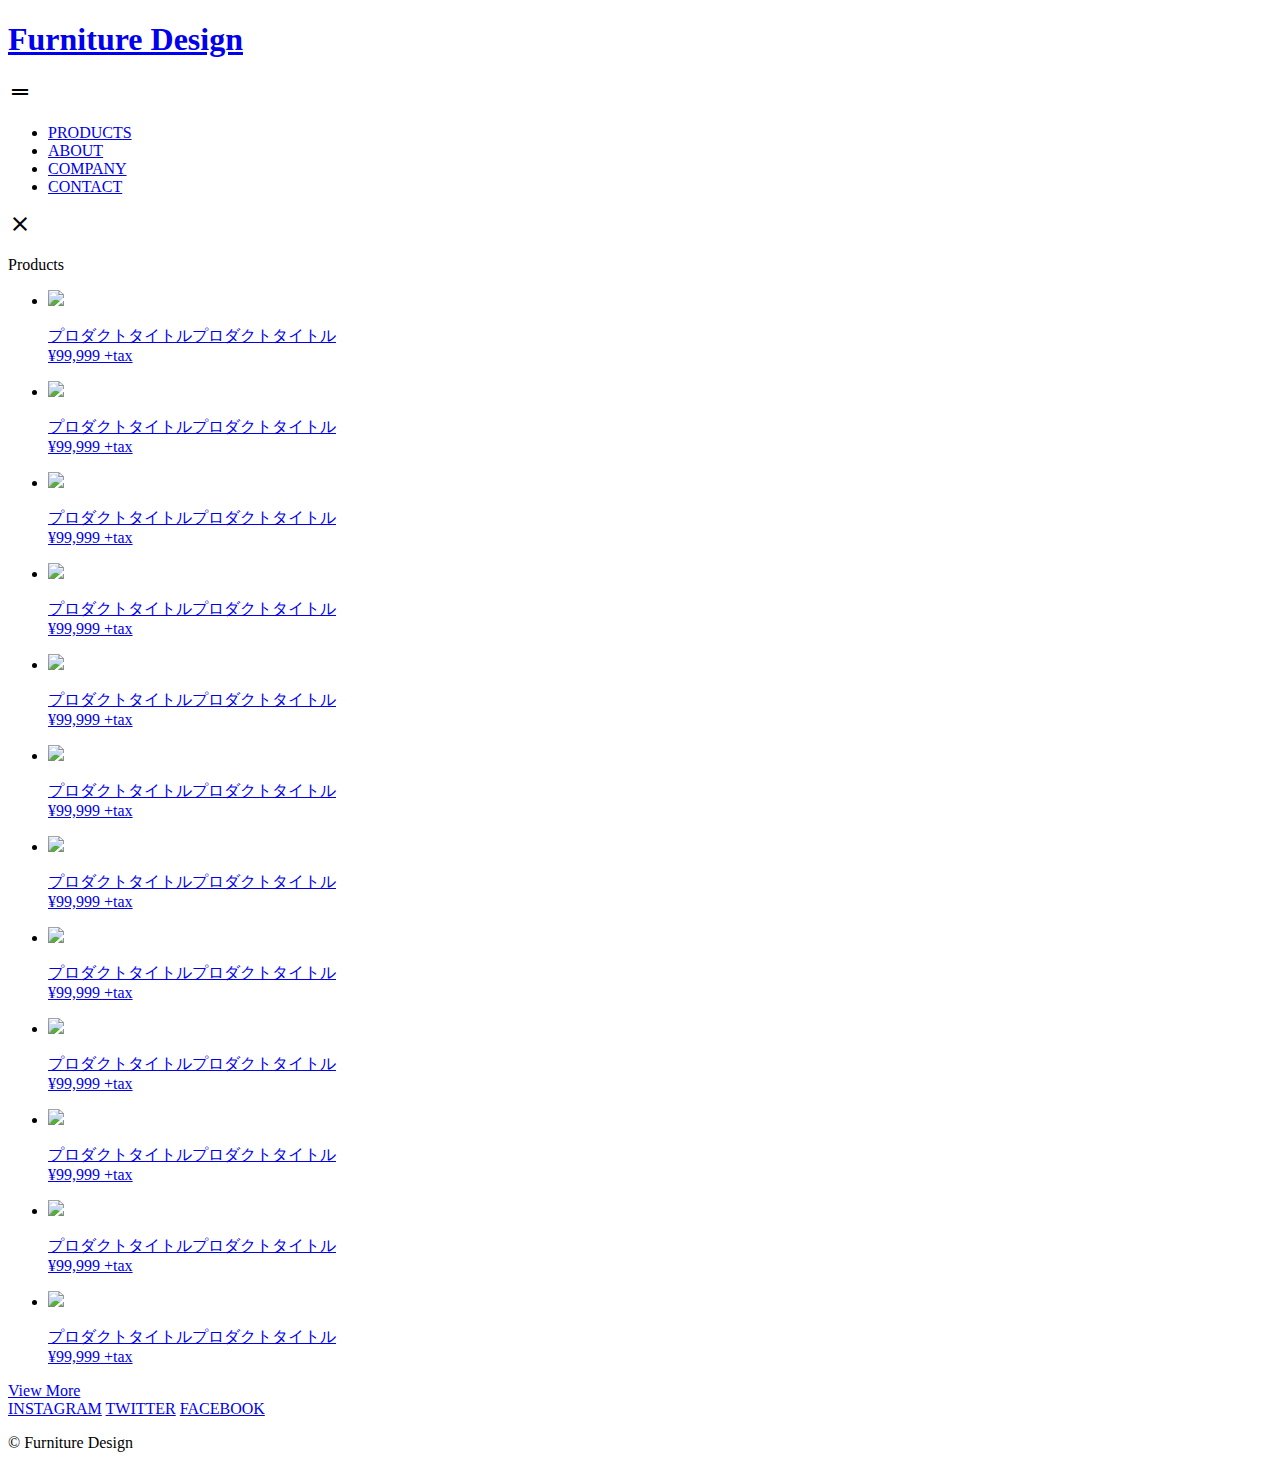
==== index.html @ 709ca986 "Create index.html" ====
<!DOCTYPE html>
<html lang="ja">
<head>
  <meta charset="UTF-8">
  <meta http-equiv="X-UA-Compatible" content="IE=edge">
  <meta name="viewport" content="width=device-width, initial-scale=1.0">
  <title>Document</title><link rel="stylesheet" href="css/style.css">
  <link href="https://fonts.googleapis.com/icon?family=Material+Icons"
      rel="stylesheet">
</head>
<body>
  <div class='container'>
    <header>
      <div class='header-menu'>
        <h1><a href="index.html">Furniture Design</a></h1>
        <span class="material-icons" id='open'>
            drag_handle
        </span>
      </div>
      <div class='ura'>
        <ul>
          <li><a href="products.html">PRODUCTS</a></li>
          <li><a href="about.html">ABOUT</a></li>
          <li><a href="company.html">COMPANY</a></li>
          <li><a href="mailto:info@example.com">CONTACT</a></li>
        </ul>
        <span class="material-icons" id='close'>
          close
        </span>
      </div>
    </header> 
    <div class='overlay'></div>
    <main>
      <p>Products</p>
      <div class='item-image'>
        <ul>
          <li>
            <a href="products.html">
              <img src="img/item1.jpeg">
              <p>プロダクトタイトルプロダクトタイトル<br>¥99,999 +tax</p>
            </a>
          </li>
          <li>
            <a href="#">
              <img src="img/item2.jpeg">
              <p>プロダクトタイトルプロダクトタイトル<br>¥99,999 +tax</p>
            </a>
          </li>
          <li>
            <a href="#">
              <img src="img/item3.jpeg">
              <p>プロダクトタイトルプロダクトタイトル<br>¥99,999 +tax</p>
            </a>
          </li>
          <li>
            <a href="#">
              <img src="img/item4.jpeg">
              <p>プロダクトタイトルプロダクトタイトル<br>¥99,999 +tax</p>
            </a>
          </li>
          <li>
            <a href="#">
              <img src="img/item5.jpeg">
              <p>プロダクトタイトルプロダクトタイトル<br>¥99,999 +tax</p>
            </a>
          </li>
          <li>
            <a href="#">
              <img src="img/item6.jpeg">
              <p>プロダクトタイトルプロダクトタイトル<br>¥99,999 +tax</p>
            </a>
          </li>
          <li>
            <a href="#">
              <img src="img/item7.jpeg">
              <p>プロダクトタイトルプロダクトタイトル<br>¥99,999 +tax</p>
            </a>
          </li>
          <li>
            <a href="#">
              <img src="img/item8.jpeg">
              <p>プロダクトタイトルプロダクトタイトル<br>¥99,999 +tax</p>
            </a>
          </li>
          <li>
            <a href="#">
              <img src="img/item9.jpeg">
              <p>プロダクトタイトルプロダクトタイトル<br>¥99,999 +tax</p>
            </a>
          </li>
          <li>
            <a href="#">
              <img src="img/item10.jpeg">
              <p>プロダクトタイトルプロダクトタイトル<br>¥99,999 +tax</p>
            </a>
          </li>
          <li>
            <a href="#">
              <img src="img/item11.jpeg">
              <p>プロダクトタイトルプロダクトタイトル<br>¥99,999 +tax</p>
            </a>
          </li>
          <li>
            <a href="#">
              <img src="img/item12.jpeg">
              <p>プロダクトタイトルプロダクトタイトル<br>¥99,999 +tax</p>
            </a>
          </li>
        </ul>
      </div>
      <a class='return' href="products.html">View More</a>
    </main>
    <footer>
      <div class='sns'>
        <a href="https://www.instagram.com/" target="_blank">INSTAGRAM</a>
        <a href="https://twitter.com/" target="_blank">TWITTER</a>
        <a href="https://www.facebook.com/" target="_blank">FACEBOOK</a>
      </div>
      <p>© Furniture Design</p>
    </footer>
  </div>
  <script src="https://code.jquery.com/jquery-3.6.0.min.js" integrity="sha256-/xUj+3OJU5yExlq6GSYGSHk7tPXikynS7ogEvDej/m4=" crossorigin="anonymous"></script>
  <script src='js/main.js'></script>
</body>
</html>
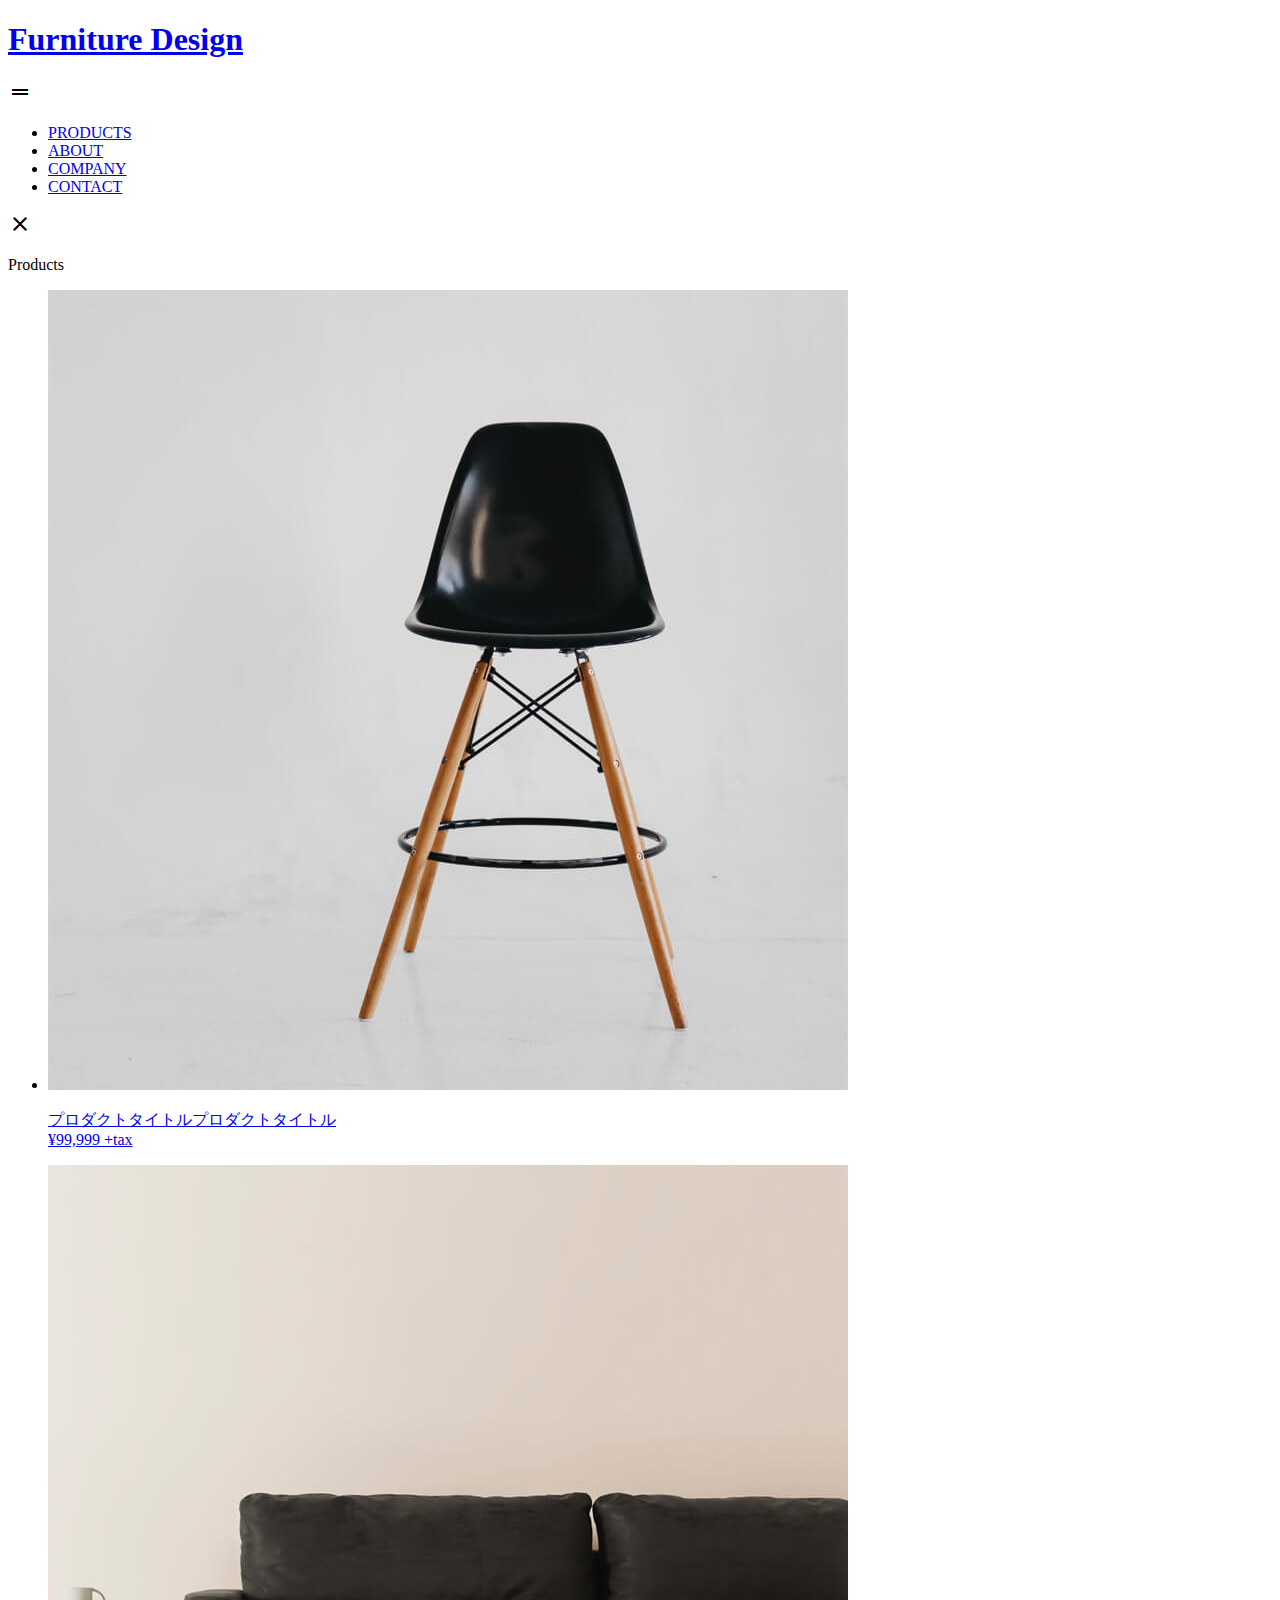
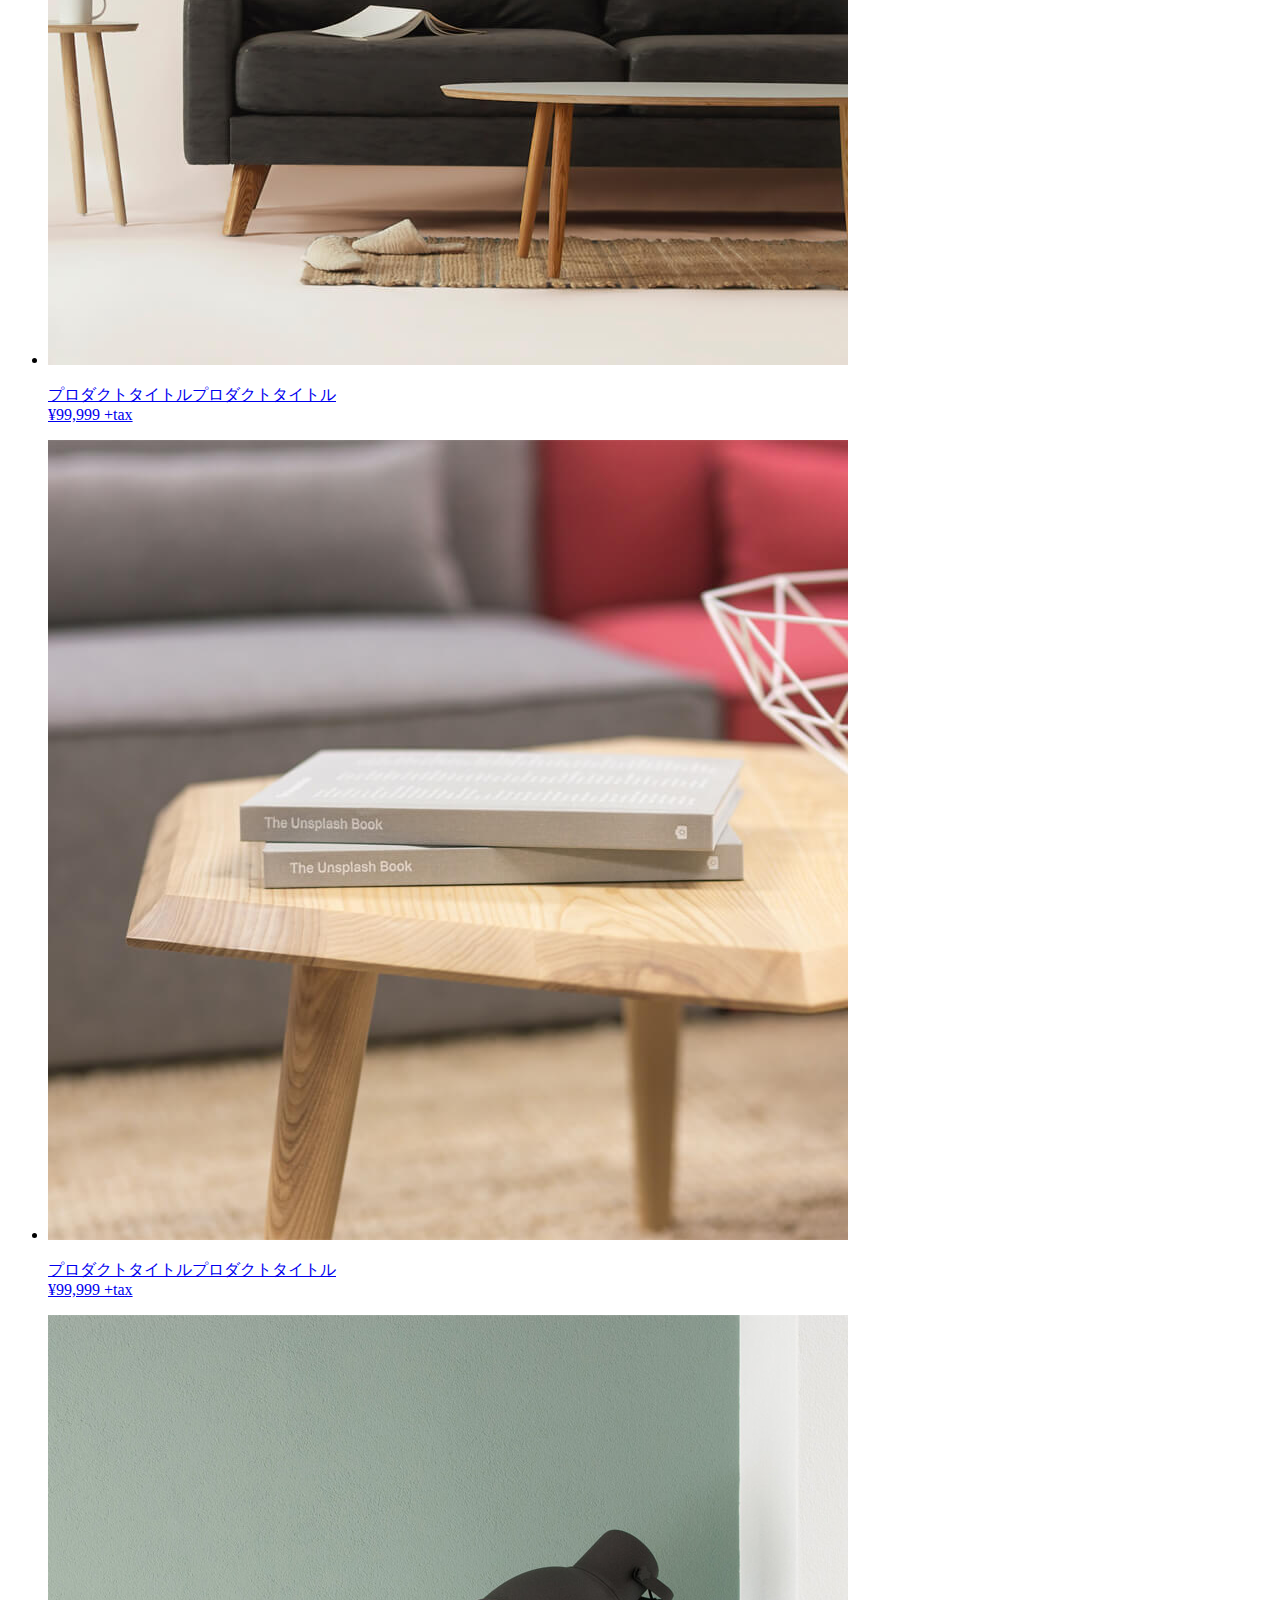
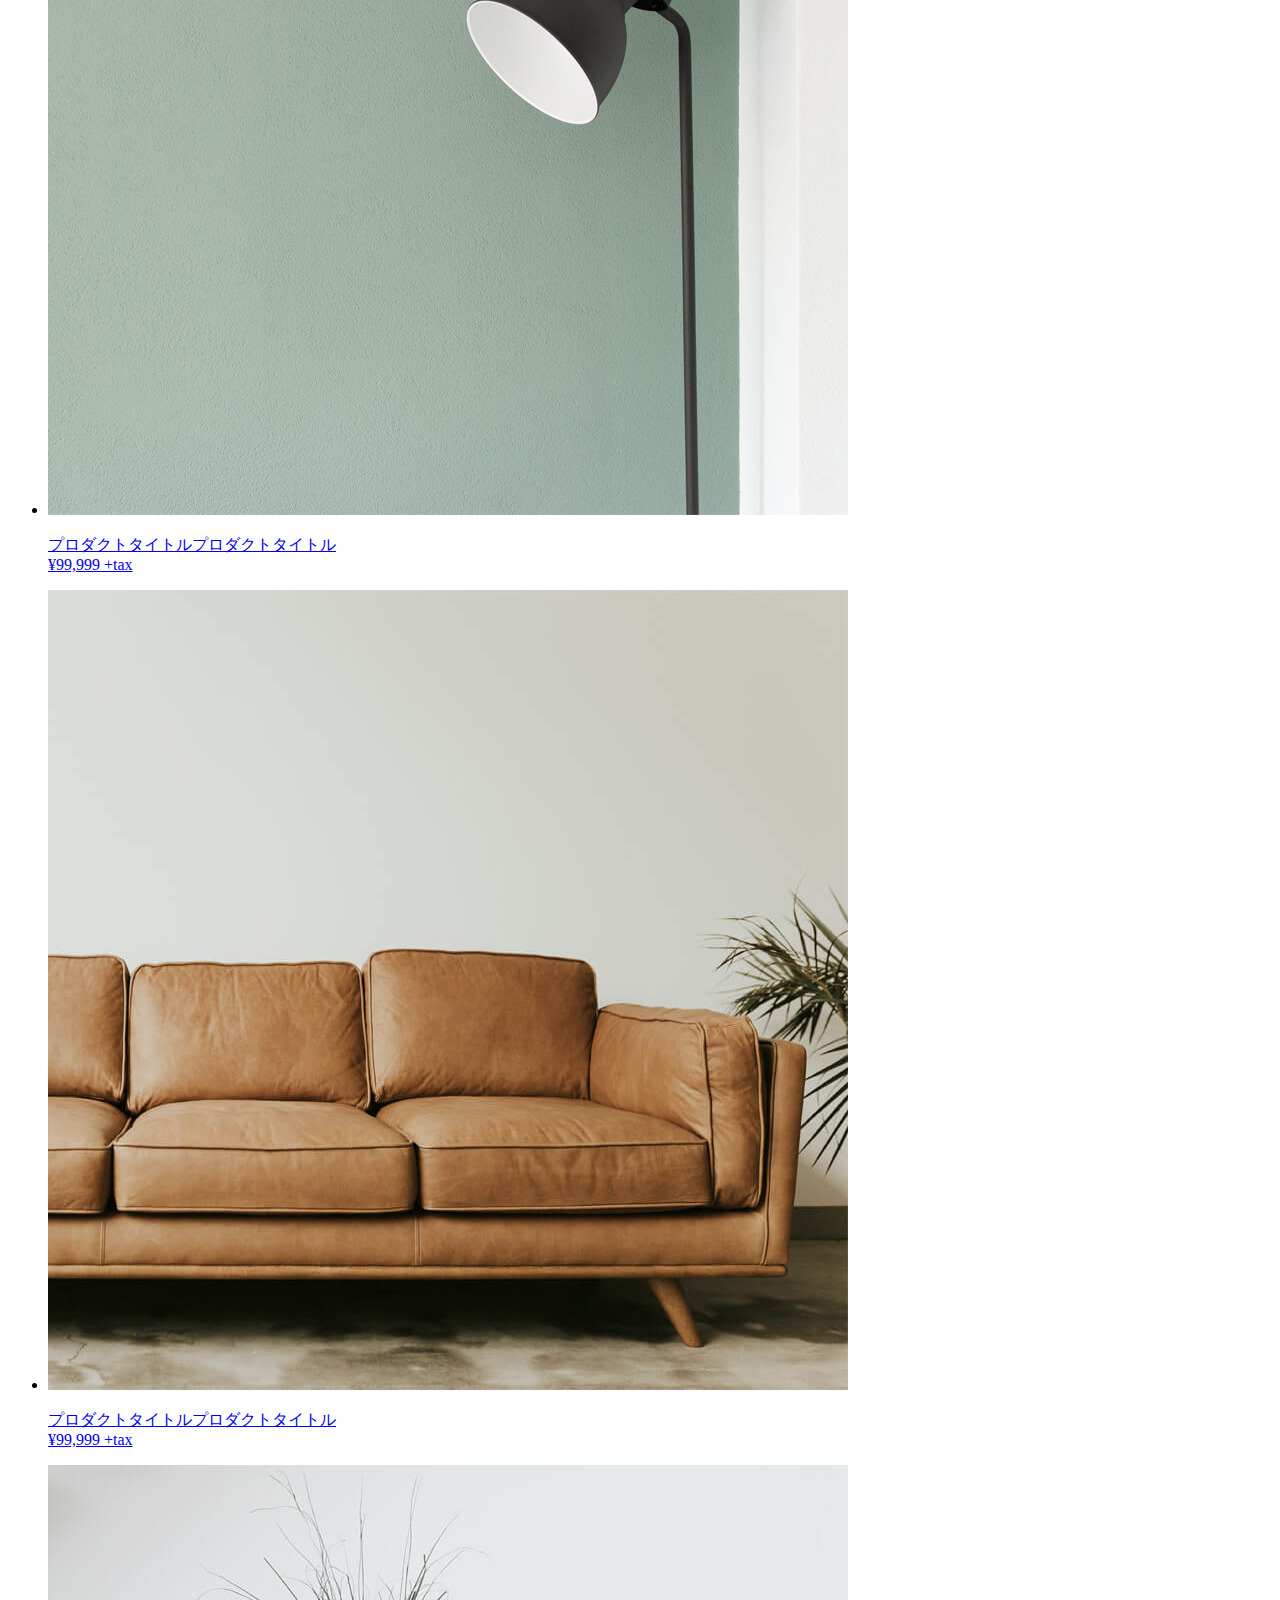
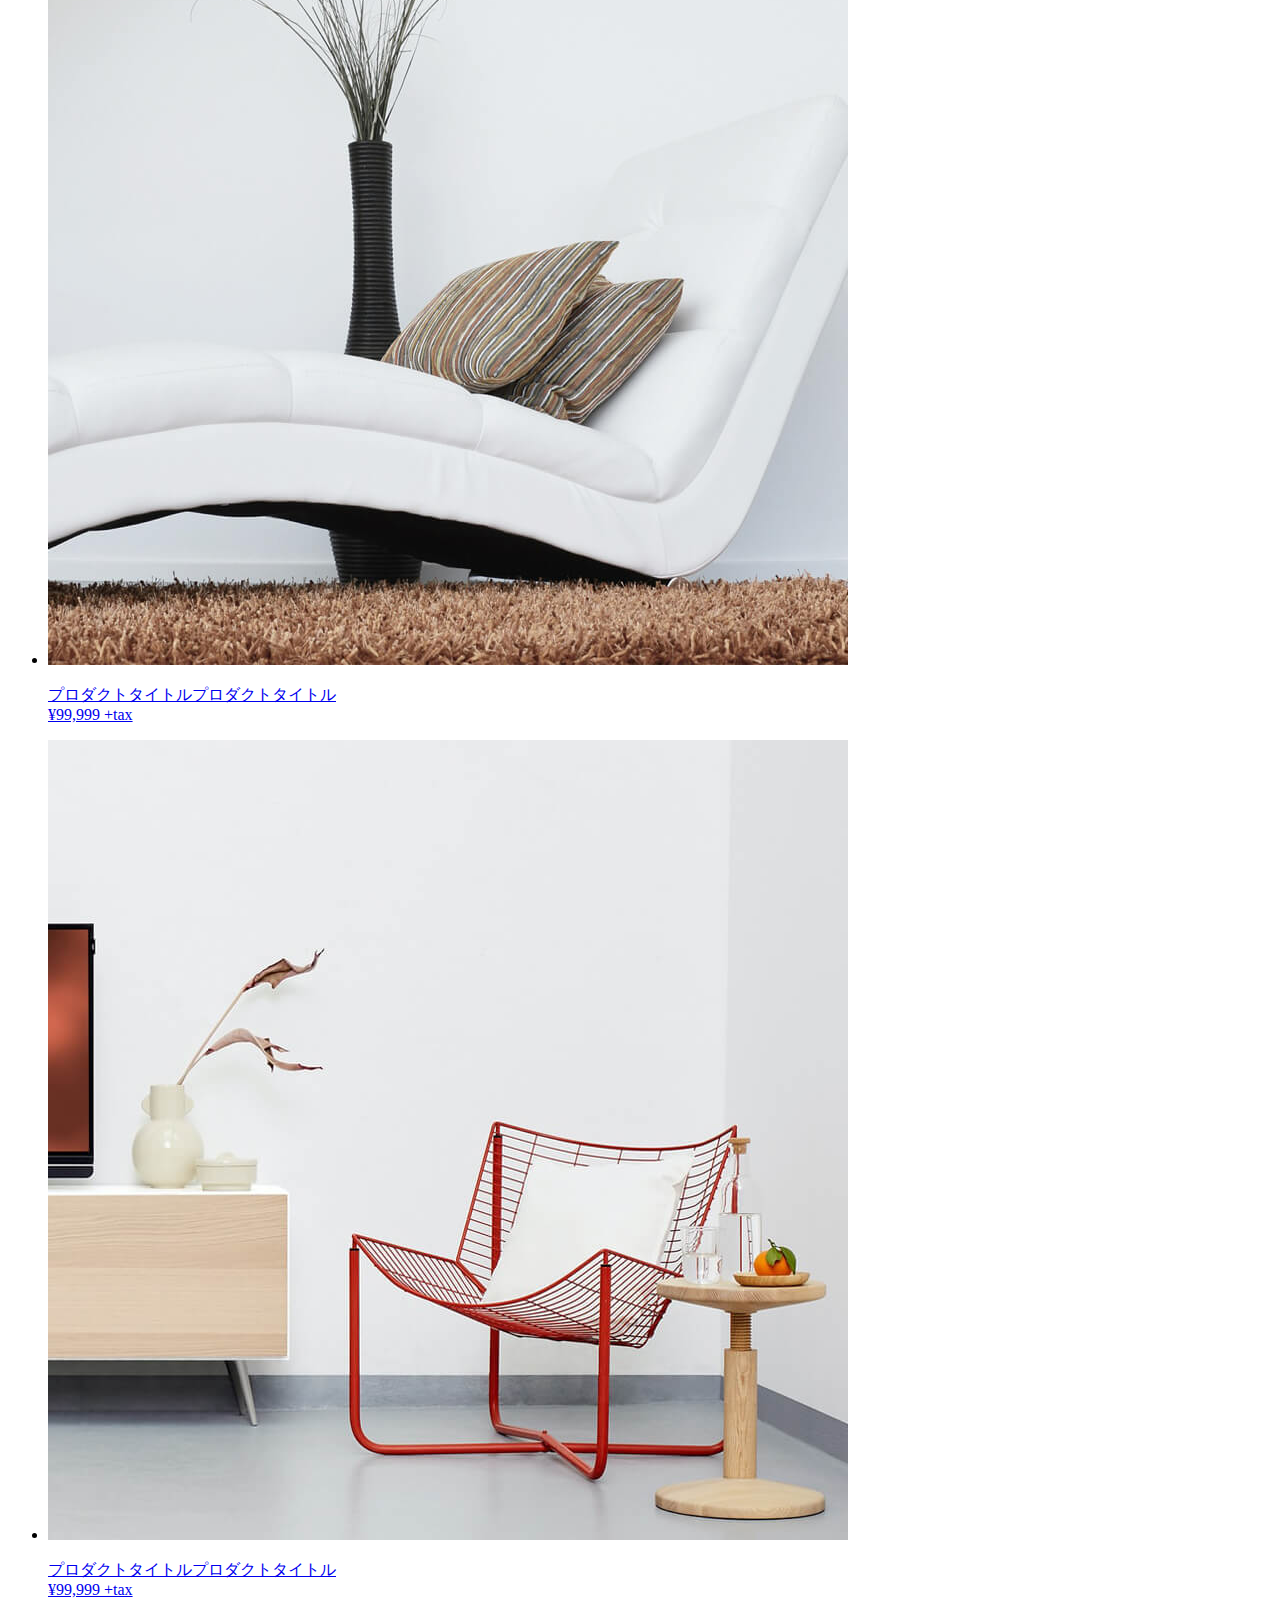
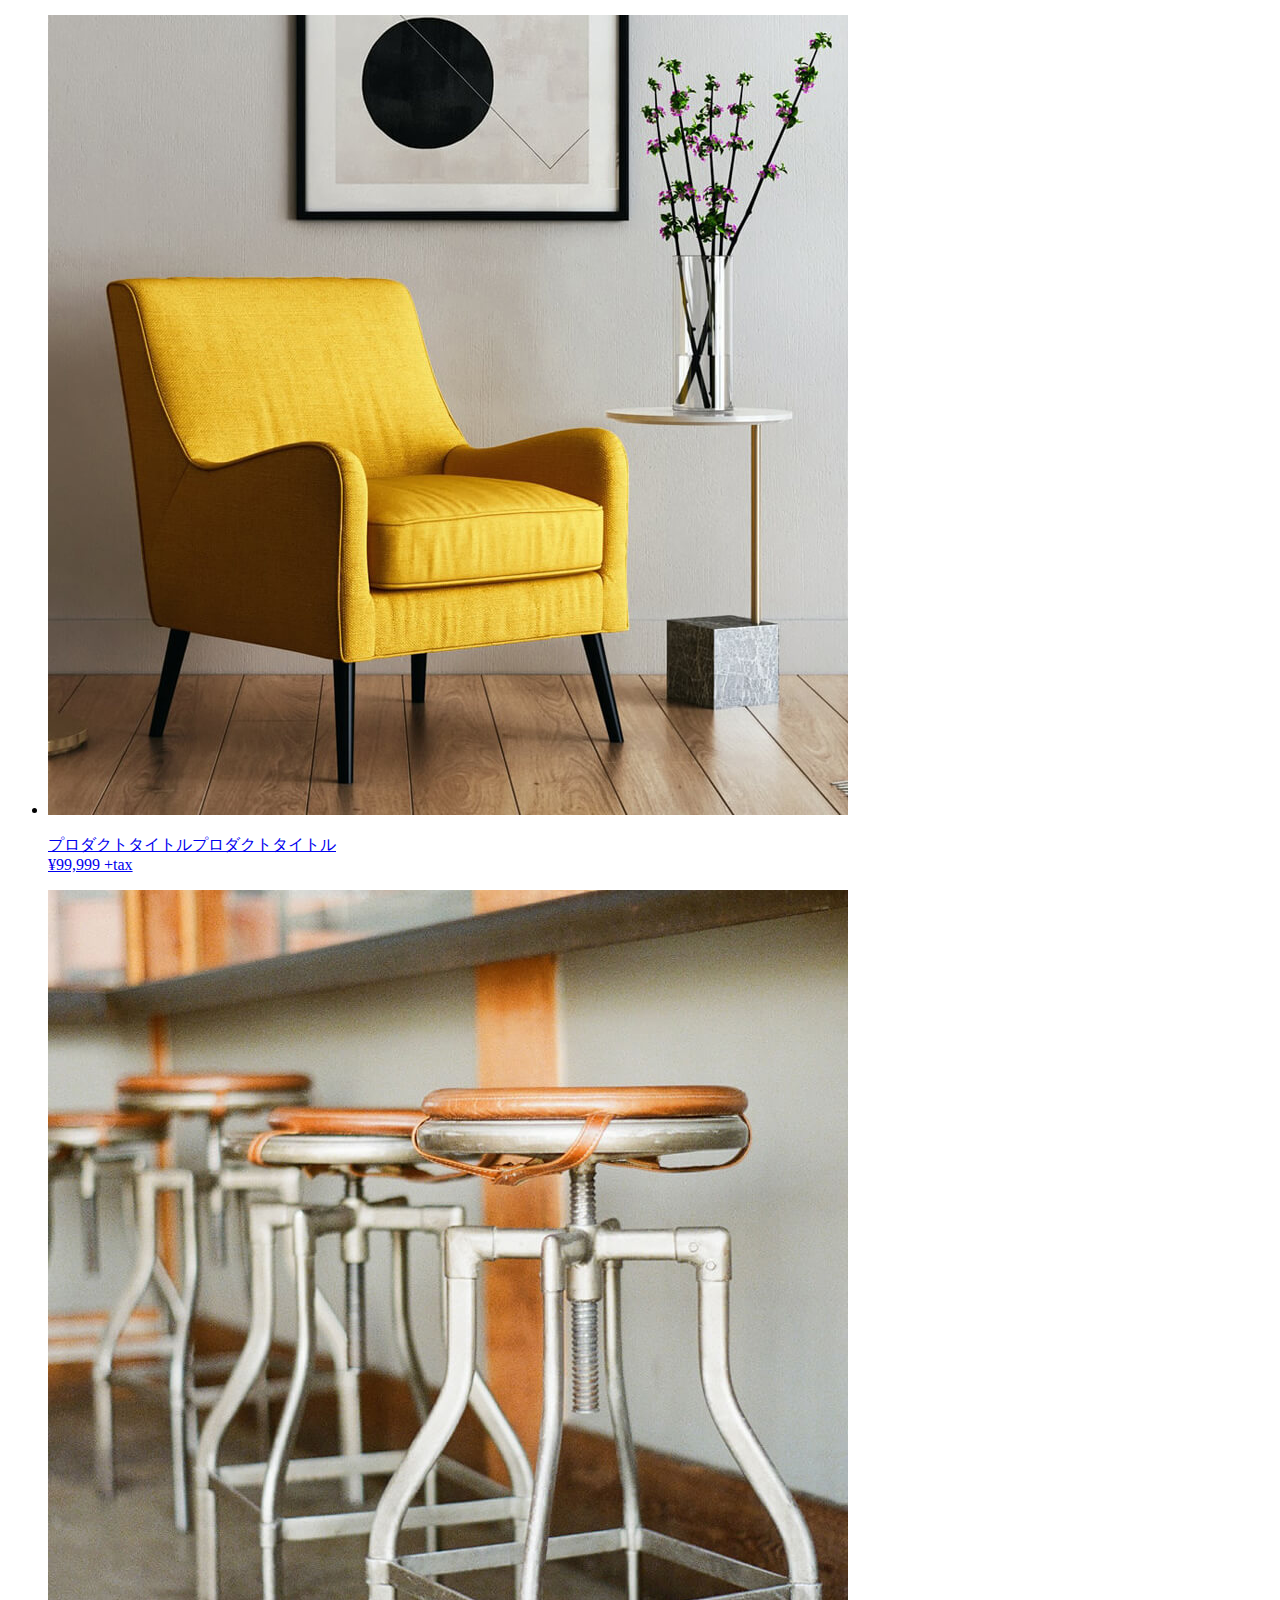
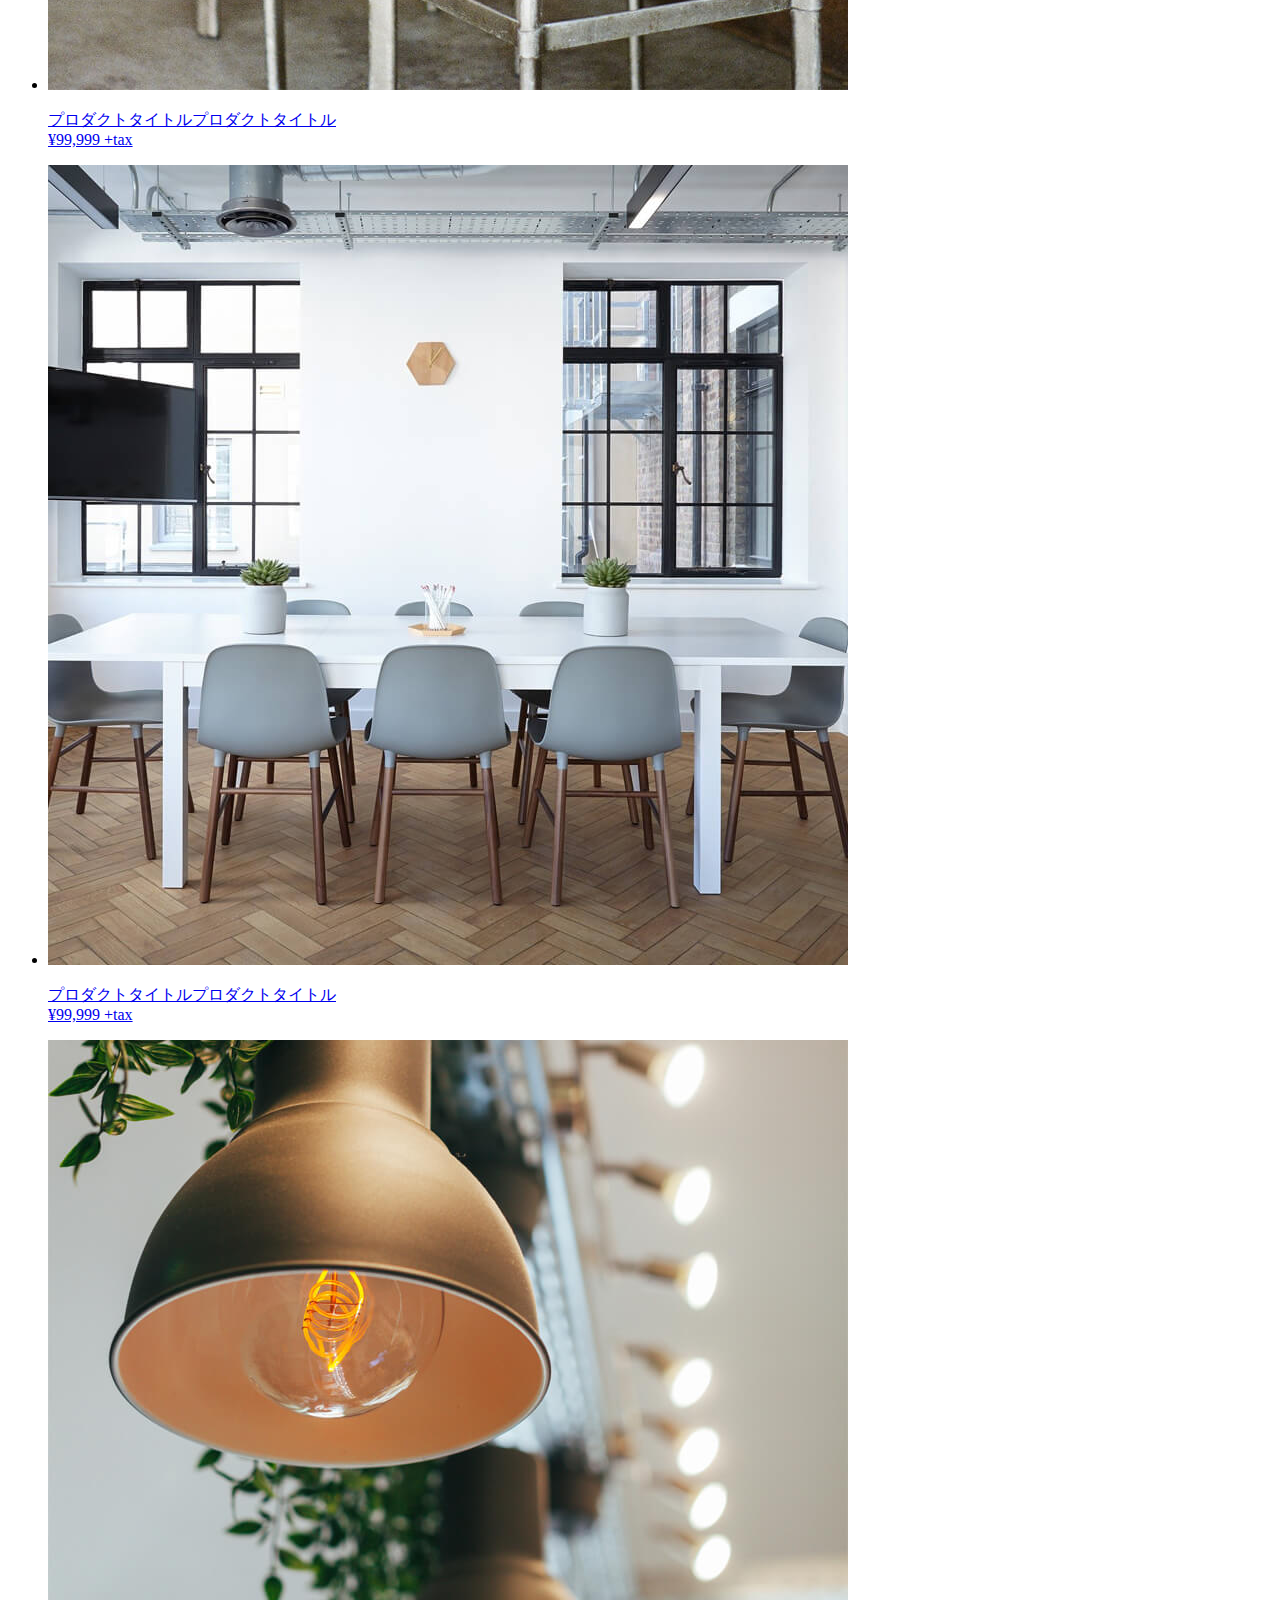
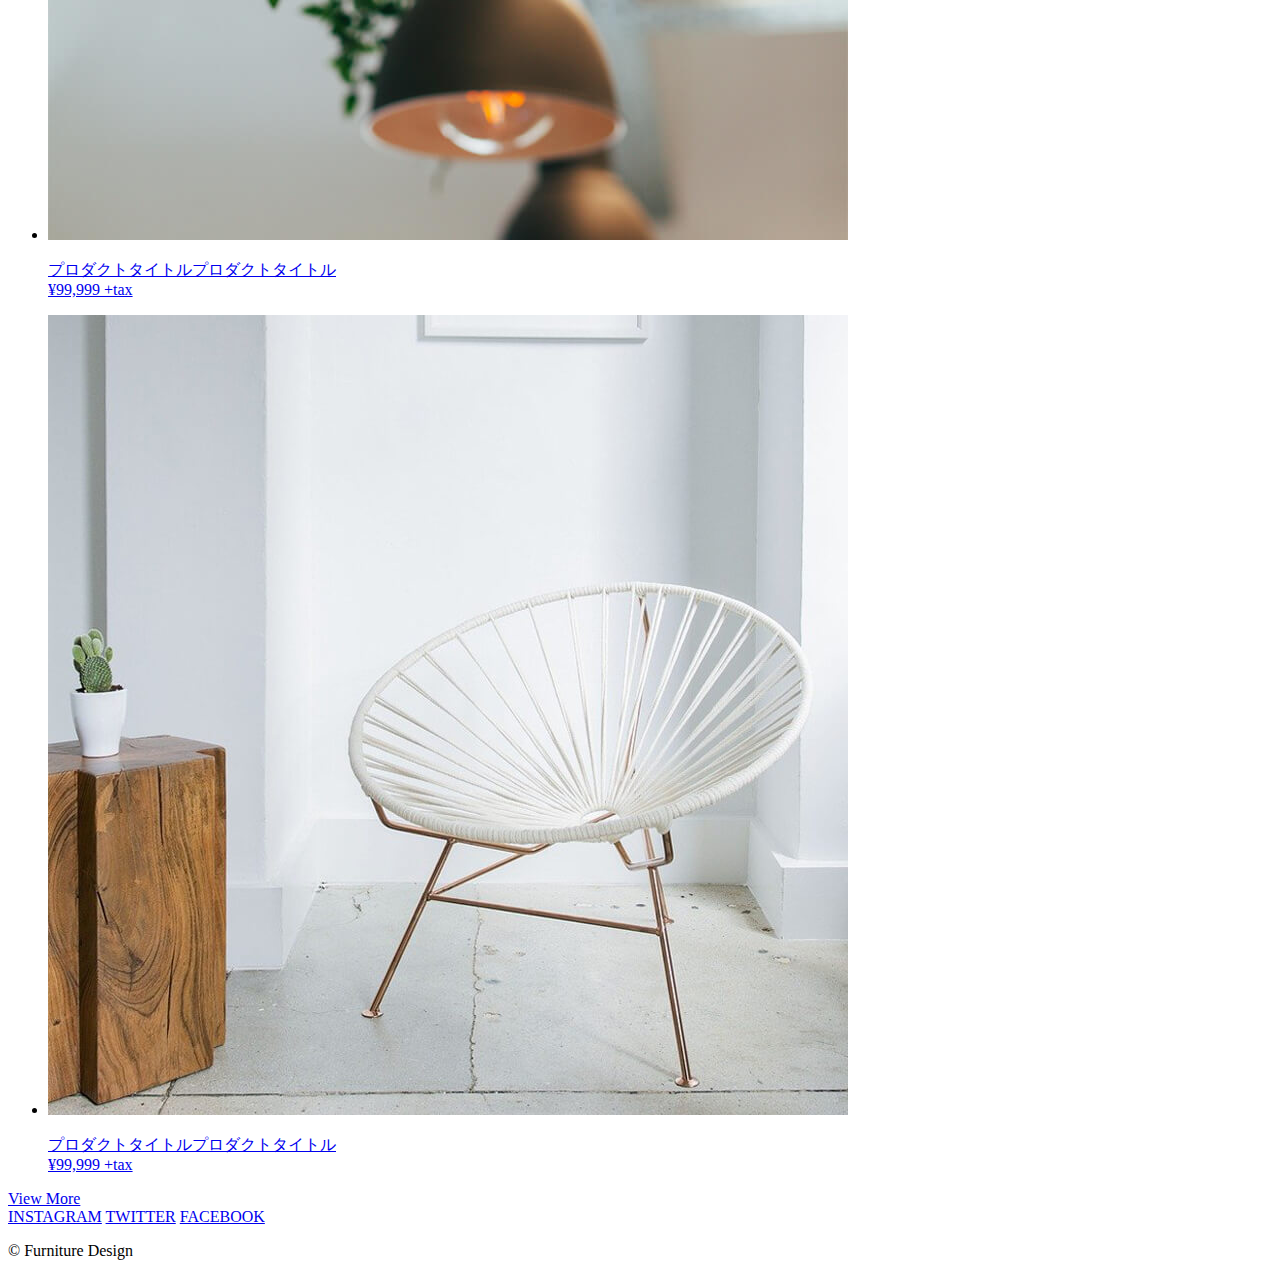
==== commit b8c4c8b2: "Update index.html" ====
--- a/index.html
+++ b/index.html
@@ -4,7 +4,7 @@
   <meta charset="UTF-8">
   <meta http-equiv="X-UA-Compatible" content="IE=edge">
   <meta name="viewport" content="width=device-width, initial-scale=1.0">
-  <title>Document</title><link rel="stylesheet" href="css/style.css">
+  <title>Document</title><link rel=”stylesheet” href=”https://nicyan-ict.github.io/ict/style.css”/>
   <link href="https://fonts.googleapis.com/icon?family=Material+Icons"
       rel="stylesheet">
 </head>
